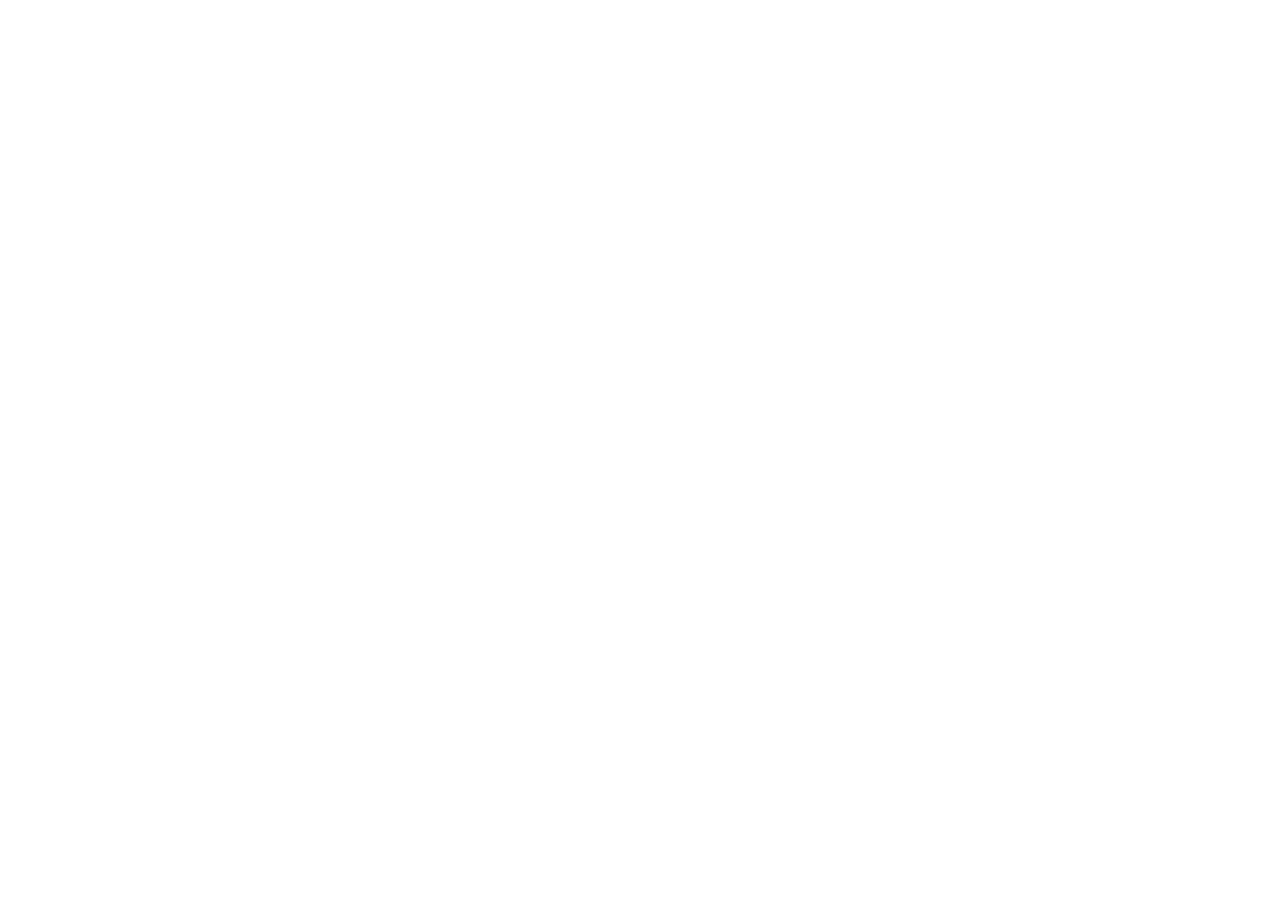
==== index.html @ 186fa1e0 "Adding index and style pages" ====
<!DOCTYPE html>
<html lang="en">
<head>
    <meta charset="UTF-8">
    <meta name="viewport" content="width=device-width, initial-scale=1.0">
    <title>Landing Page Odin</title>
</head>
<body>
    
</body>
</html>
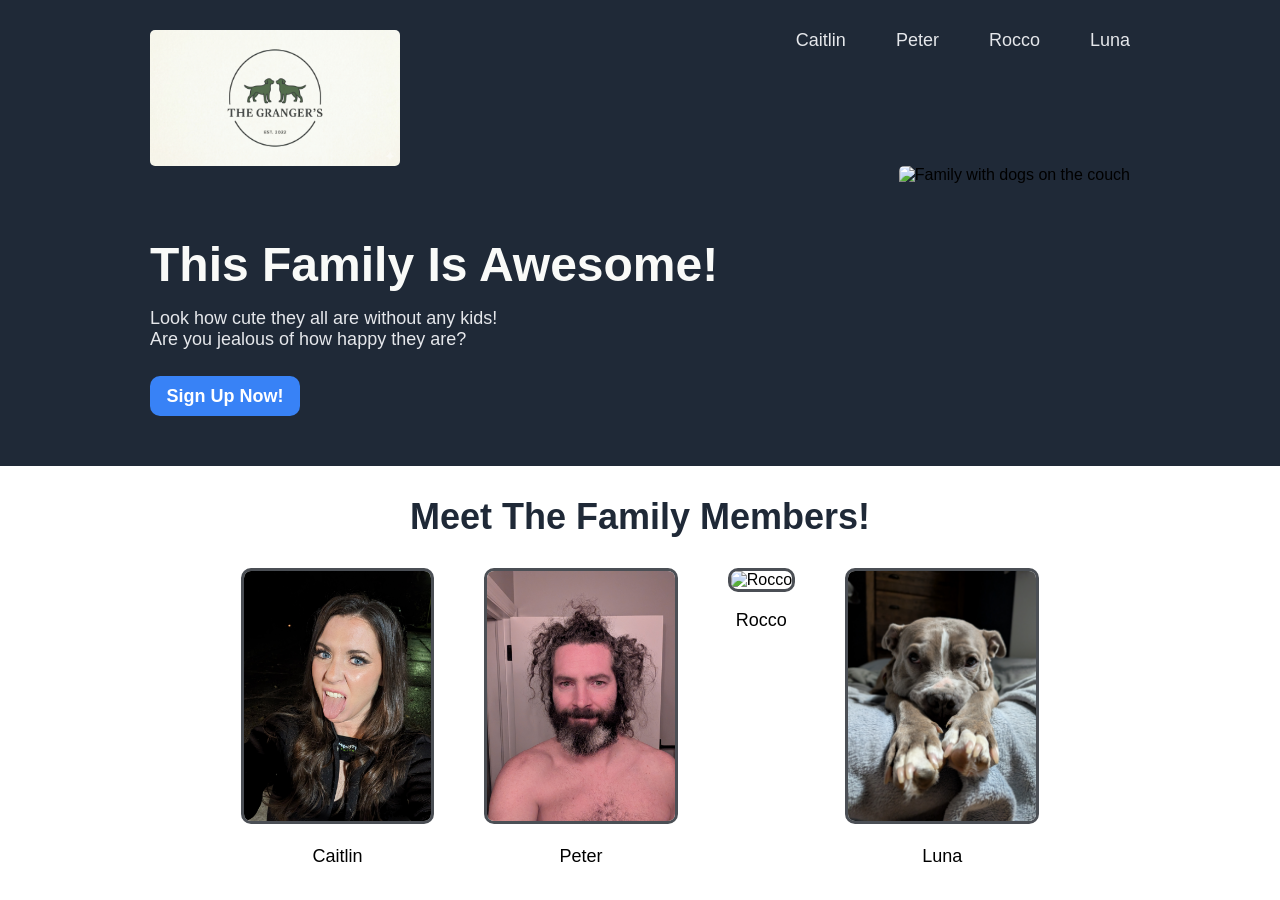
==== commit ffe789a7: "Finally pushing a commit. Created the header Created the body" ====
--- a/index.html
+++ b/index.html
@@ -4,8 +4,41 @@
     <meta charset="UTF-8">
     <meta name="viewport" content="width=device-width, initial-scale=1.0">
     <title>Landing Page Odin</title>
+    <link rel="stylesheet" href="style.css">
 </head>
 <body>
+    <div class="header">
+        <div class="header-upper">
+        <img class="header-image" src="Images/logo.png" alt="Granger logo" width="250">
+        <ul class="list">
+            <li><a href="caitlin" alt="link to Caitlin page">Caitlin</a></li>
+            <li><a href="peter" alt="link to Peter page">Peter</a></li>
+            <li><a href="rocco" alt="link to Rocco page">Rocco</a></li>
+            <li><a href="luna" alt="link to Luna page">Luna</a></li>
+        </ul>
+        </div>
+        <div class="header-lower">   
+            <div class="header-lower-left">
+                <div class="hero-main-text">This Family Is Awesome!</div>
+                <div class="hero-secondary-text">Look how cute they all are without any kids!<br>Are you jealous of how happy they are?</div>
+                
+                <button class="no-border-button">Sign Up Now!</button>
+            </div>    
+            <div class="header-lower-right">
+                <img class="header-image" src="Images/family-porch.jpg" alt="Family with dogs on the couch" height="250">
+            </div>
+        </div>     
+    </div>
+
+    <div class="family-members">
+        <div class="information-class">Meet The Family Members!</div>
+            <div class="family-container">
+            <div><img class="body-image" src="Images/caitlin.jpg" alt="Caitlin" height="250"><p class="caption">Caitlin</p></div>
+            <div><img class="body-image" src="Images/peter.jpg" alt="Peter" height="250"><p class="caption">Peter</p></div>
+            <div><img class="body-image" src="Images/rocco2.jpg" alt="Rocco" height="250"><p class="caption">Rocco</p></div>
+            <div><img class="body-image" src="Images/luna.jpg" alt="Luna" height="250"><p class="caption">Luna</p></div>
+            </div>
+    </div>
     
 </body>
 </html>
--- a/style.css
+++ b/style.css
@@ -0,0 +1,103 @@
+body {
+    margin: 0;
+    body: 0;
+    font-family:Arial, Helvetica, sans-serif;
+}
+
+.header {
+    display: flex;
+    flex-direction: column;
+    background-color: #1f2937;
+    padding: 30px 150px 0 150px;
+    margin: 0;
+}
+
+.header-upper {
+    display: flex;
+    justify-content: space-between;
+    padding-bottom: 0px;
+}
+
+.header-lower {
+    display: flex;
+    gap: 16px;
+    padding-bottom: 50px;
+    justify-content: space-between;
+}
+
+.header-lower-left {
+    display: flex;
+    flex-direction: column;
+    gap: 16px;
+    justify-content: end;
+}
+
+.header-lower-right {
+    display: flex;
+    flex-direction: column;
+    justify-content: end;
+}
+
+ul {
+    list-style-type: none;
+    display: flex;
+    gap: 50px;
+    padding: 0;
+    margin: 0;
+}
+
+.hero-main-text {
+    font-size: 48px;
+    color: #f9faf8;
+    font-weight: 900;
+}
+
+a, .hero-secondary-text, .list {
+    font-size: 18px;
+    color: #e5e7eb;
+    text-decoration: none;
+}
+
+.no-border-button {
+    width: 150px;
+    background-color: #3882f6;
+    color: white;
+    border-radius: 10px;
+    height: 40px;
+    font-weight: 700;
+    font-size: 18px;
+    border: none;
+    margin-top: 10px;
+}
+
+.header-image {
+    border-radius: 5px;
+}
+
+.information-class {
+    font-size: 36px;
+    color: #1f2937;
+    font-weight: 900;
+    padding: 30px;
+}
+
+.family-members {
+    display: flex;
+    flex-direction: column;
+    align-items: center;
+}
+
+.family-container {
+    display: flex;
+    gap: 50px;
+    text-align: center;
+}
+
+.body-image {
+    border-radius: 10px;
+    border: 3px solid #4b4f55;
+}
+
+.caption {
+    font-size: 18px;
+}
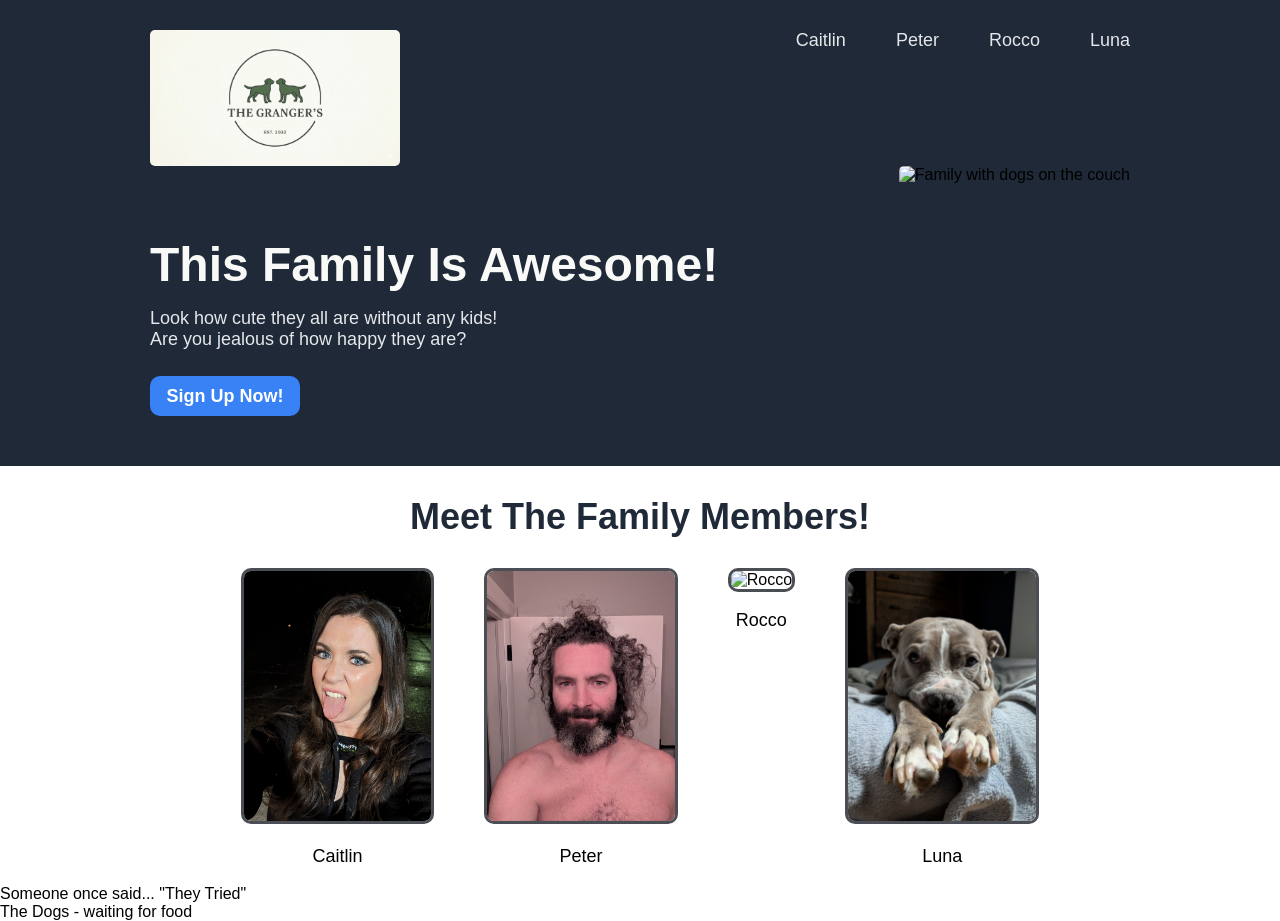
==== commit 7798564e: "Starte quote" ====
--- a/index.html
+++ b/index.html
@@ -39,6 +39,11 @@
             <div><img class="body-image" src="Images/luna.jpg" alt="Luna" height="250"><p class="caption">Luna</p></div>
             </div>
     </div>
+
+    <div class="quote-container">
+        <div class="quote">Someone once said... "They Tried"</div>
+        <div class="quoter">The Dogs - waiting for food</div>
+    </div>
     
 </body>
 </html>
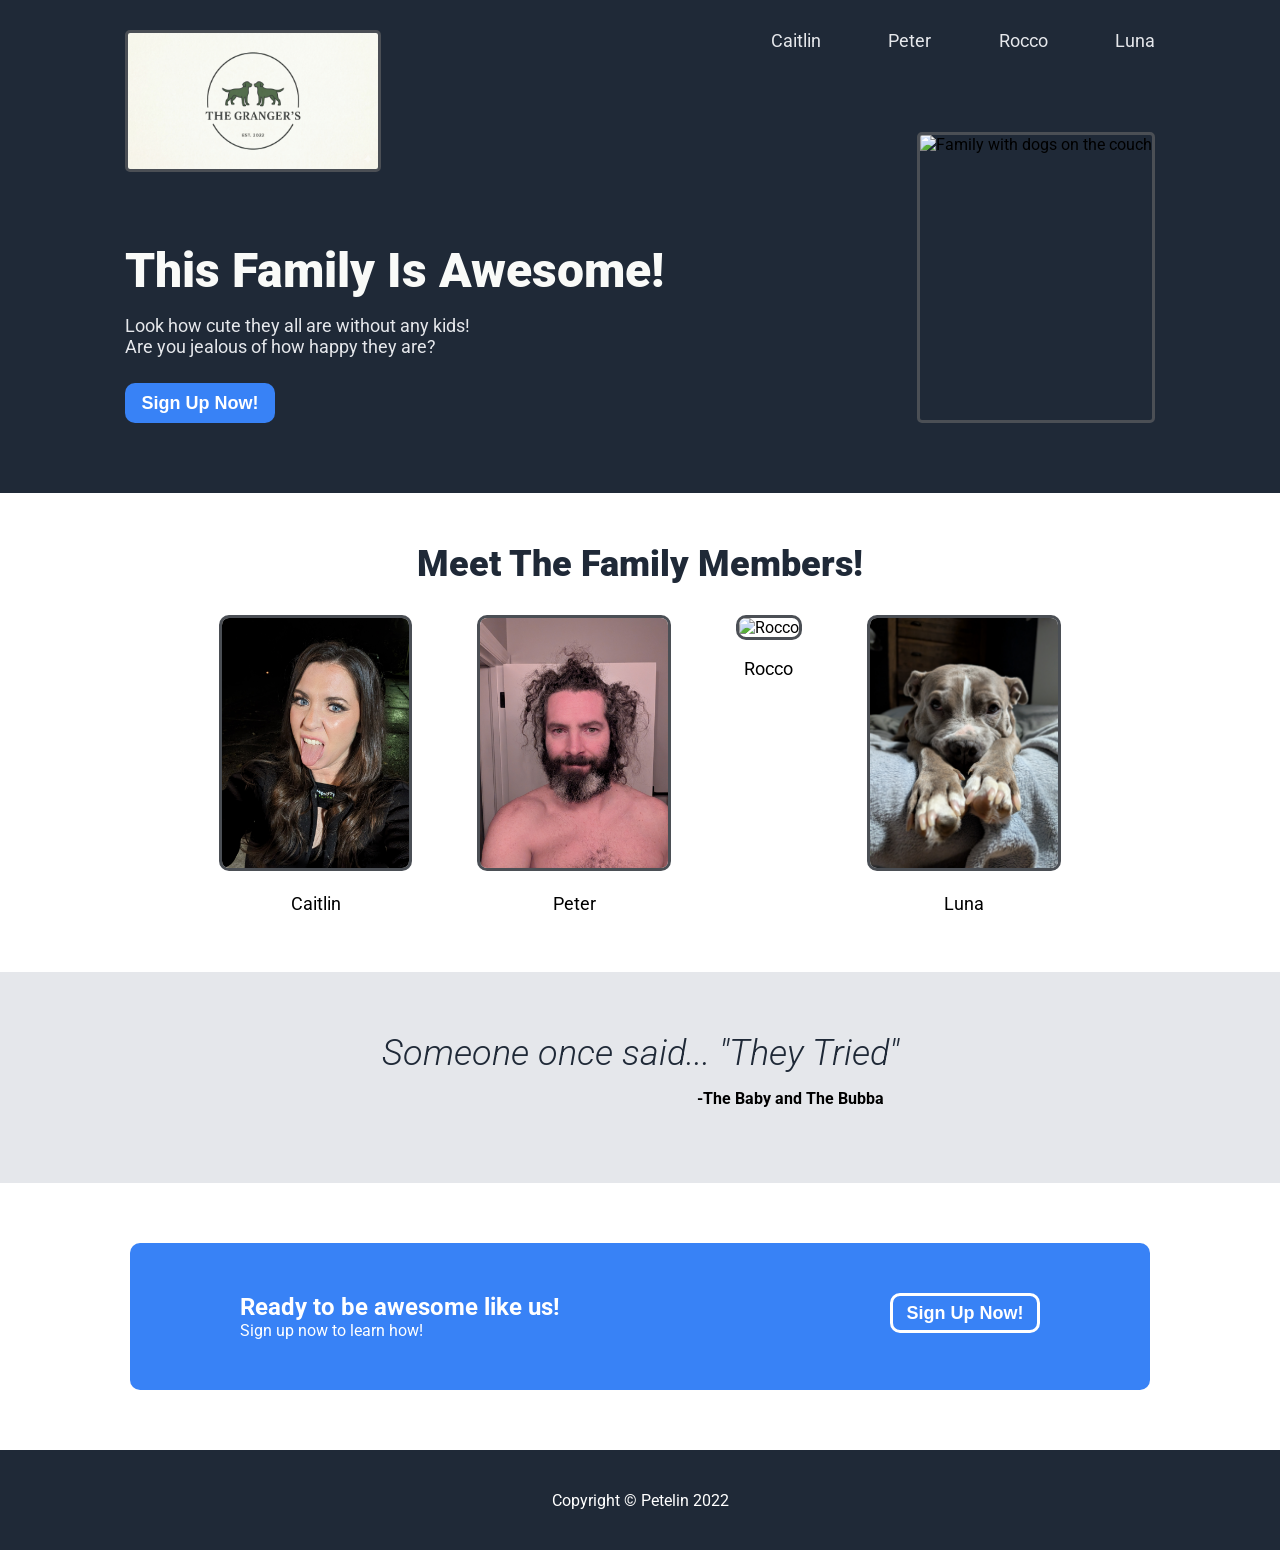
==== commit 651c2550: "Finished the page!!!" ====
--- a/index.html
+++ b/index.html
@@ -5,8 +5,11 @@
     <meta name="viewport" content="width=device-width, initial-scale=1.0">
     <title>Landing Page Odin</title>
     <link rel="stylesheet" href="style.css">
+    <link rel="preconnect" href="https://fonts.googleapis.com">
+<link rel="preconnect" href="https://fonts.gstatic.com" crossorigin>
+<link href="https://fonts.googleapis.com/css2?family=Roboto:ital,wght@0,100..900;1,100..900&display=swap" rel="stylesheet">
 </head>
-<body>
+<body class="roboto-font">
     <div class="header">
         <div class="header-upper">
         <img class="header-image" src="Images/logo.png" alt="Granger logo" width="250">
@@ -25,7 +28,7 @@
                 <button class="no-border-button">Sign Up Now!</button>
             </div>    
             <div class="header-lower-right">
-                <img class="header-image" src="Images/family-porch.jpg" alt="Family with dogs on the couch" height="250">
+                <img class="header-image" src="Images/family-porch.jpg" alt="Family with dogs on the couch" height="285">
             </div>
         </div>     
     </div>
@@ -41,9 +44,25 @@
     </div>
 
     <div class="quote-container">
-        <div class="quote">Someone once said... "They Tried"</div>
-        <div class="quoter">The Dogs - waiting for food</div>
+        <div class="quote-container-inner">
+            <div class="quote">Someone once said... "They Tried"</div>
+            <div class="quoter">-The Baby and The Bubba</div>
+        </div>
     </div>
+
+    <div class="cta-container">
+        <div class="cta-outer">    
+            <div class="cta-inner-text">
+                <div class="cta-large">Ready to be awesome like us!</div>
+                <div class="cta-small">Sign up now to learn how!</div>
+            </div>
+            <button class="cta-inner-button">Sign Up Now!</button>
+        </div>    
+    </div>
+
+    <footer>
+        Copyright &copy; Petelin 2022
+    </footer>
     
 </body>
 </html>
--- a/style.css
+++ b/style.css
@@ -1,14 +1,22 @@
+.roboto-font {
+  font-family: "Roboto", sans-serif;
+  font-optical-sizing: auto;
+  font-weight: 400;
+  font-style: normal;
+  font-variation-settings:
+    "wdth" 100;
+}
+
 body {
     margin: 0;
     body: 0;
-    font-family:Arial, Helvetica, sans-serif;
 }
 
 .header {
     display: flex;
     flex-direction: column;
     background-color: #1f2937;
-    padding: 30px 150px 0 150px;
+    padding: 30px 125px 0 125px;
     margin: 0;
 }
 
@@ -16,12 +24,13 @@
     display: flex;
     justify-content: space-between;
     padding-bottom: 0px;
+    margin-bottom: -40px;
 }
 
 .header-lower {
     display: flex;
     gap: 16px;
-    padding-bottom: 50px;
+    padding-bottom: 70px;
     justify-content: space-between;
 }
 
@@ -41,7 +50,7 @@
 ul {
     list-style-type: none;
     display: flex;
-    gap: 50px;
+    gap: 67.5px;
     padding: 0;
     margin: 0;
 }
@@ -72,24 +81,26 @@
 
 .header-image {
     border-radius: 5px;
+    border: 3px solid #4b4f55;
 }
 
 .information-class {
     font-size: 36px;
     color: #1f2937;
     font-weight: 900;
-    padding: 30px;
+    padding-bottom: 30px;
 }
 
 .family-members {
     display: flex;
     flex-direction: column;
     align-items: center;
+    margin: 50px 0 40px 0
 }
 
 .family-container {
     display: flex;
-    gap: 50px;
+    gap: 65px;
     text-align: center;
 }
 
@@ -100,4 +111,75 @@
 
 .caption {
     font-size: 18px;
+}
+
+.quote-container {
+    display: flex;
+    flex-direction: column;
+    background: #E5E7EB;
+    padding: 60px;
+    justify-content: flex-end;
+    align-items: center;
+}
+
+.quote {
+    font-size: 36px;
+    color: #1F2937;
+    font-weight: 300;
+    font-style: italic;
+    text-align: center;
+}
+
+.quoter {
+    font-weight: 700;
+    text-align: right;
+    padding: 15px;
+}
+
+.quote-container-inner {
+    width: max-content;
+}
+
+.cta-container {
+    display:flex;
+    background: #3882f6;
+    border-radius: 10px;
+    margin: 60px 130px 60px 130px;
+}
+
+.cta-outer {
+    display:flex; 
+    flex-grow: 1; 
+    padding: 50px 110px 50px 110px;
+    justify-content: space-between;
+}
+
+.cta-inner-text {
+    display: flex;
+    flex-direction: column;
+    color: white;
+}
+
+.cta-inner-button {
+    width: 150px;
+    background-color: #3882f6;
+    color: white;
+    border-radius: 10px;
+    height: 40px;
+    font-weight: 700;
+    font-size: 18px;
+    border: 3px solid white;
+}
+
+.cta-large {
+    font-size: 24px;
+    font-weight: 700;
+}
+
+footer {
+    background-color: #1f2937;
+    height: 100px;
+    text-align: center;
+    color: white;
+    align-content: center;
 }
